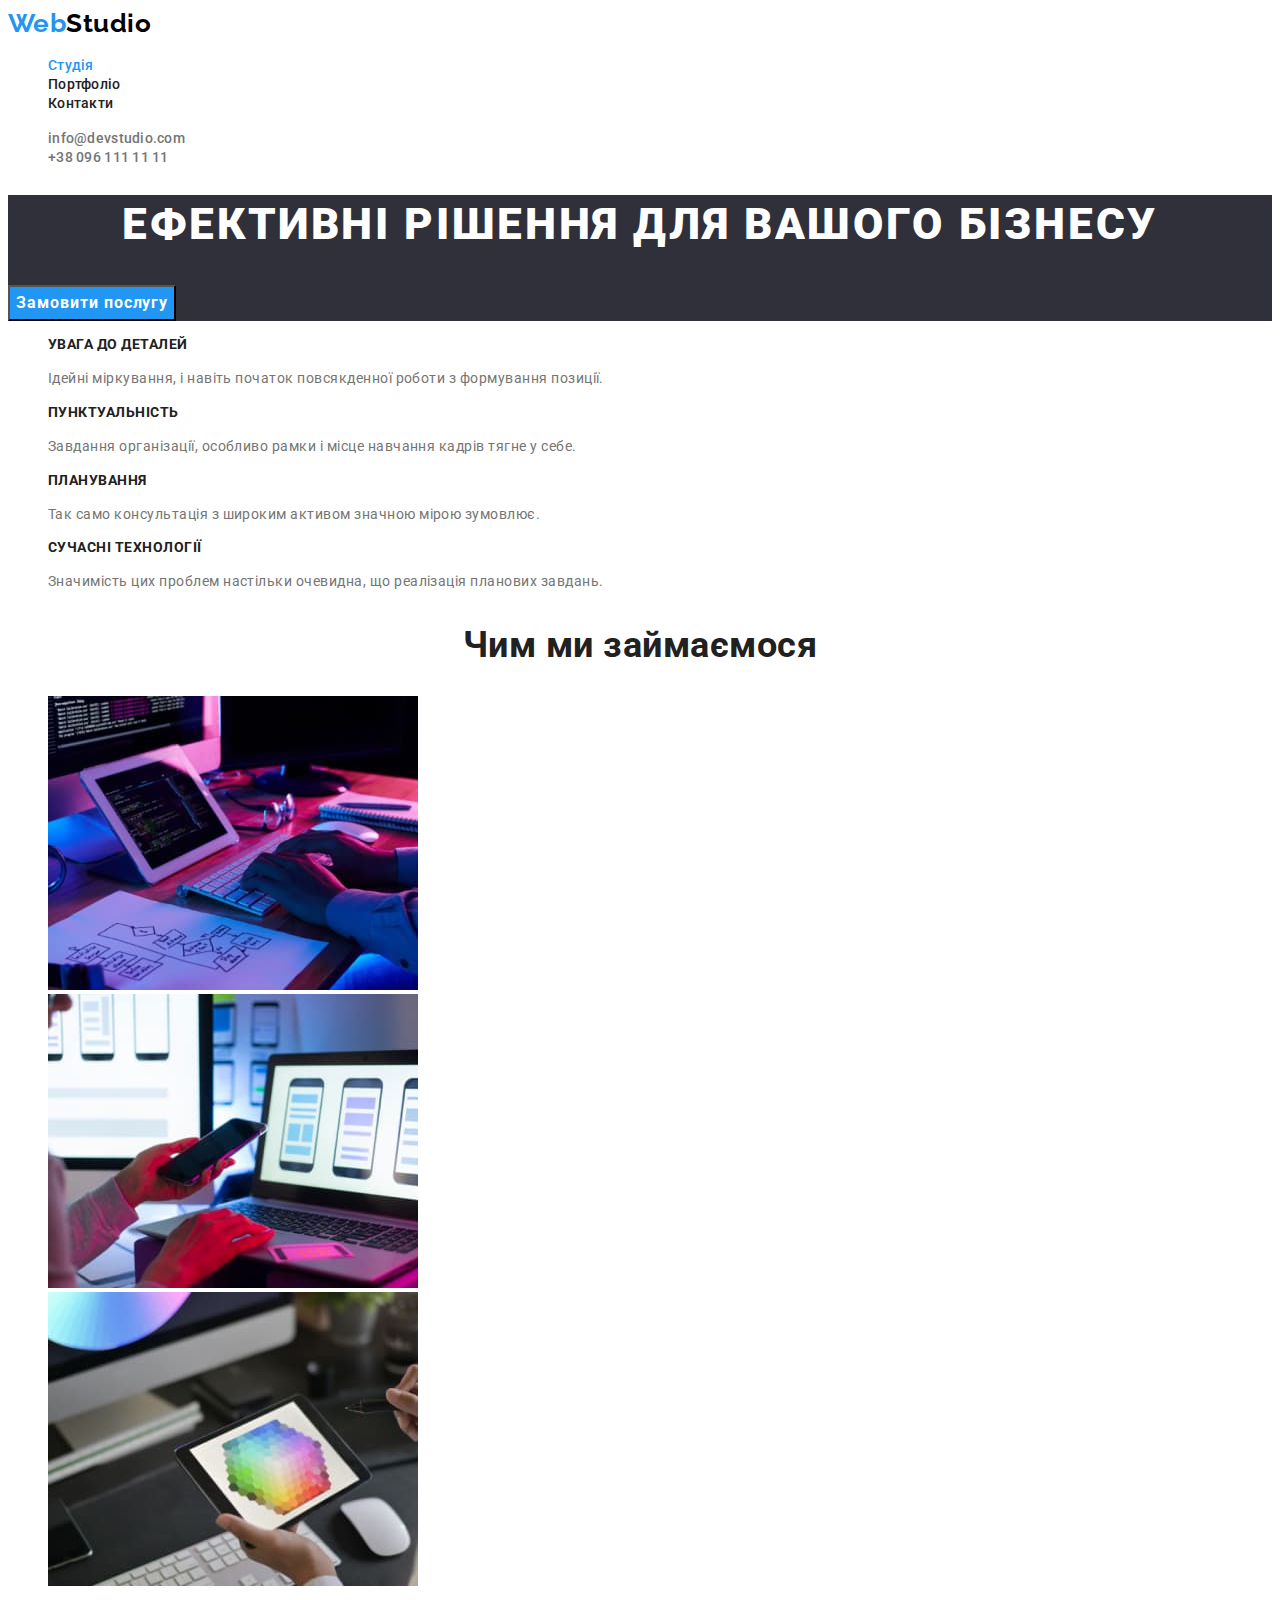
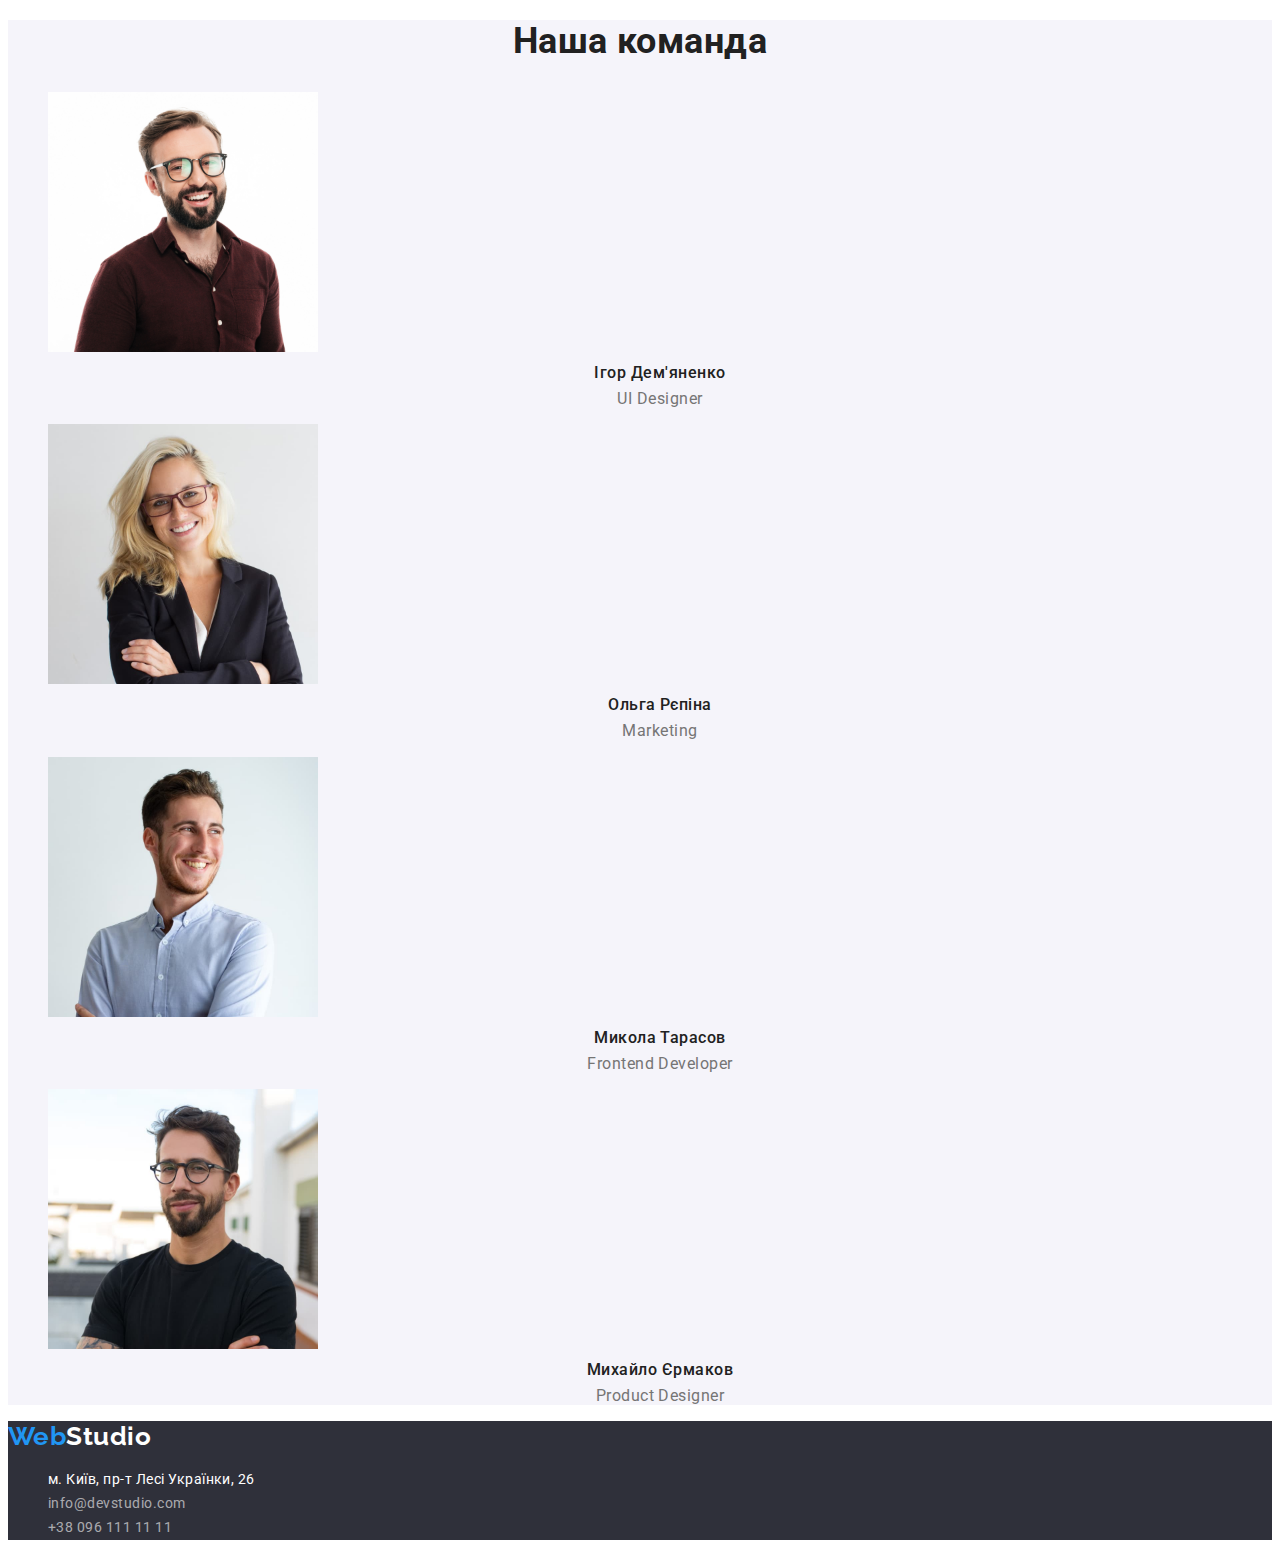
==== index.html @ 111f3c1a "Initial commit" ====
<!DOCTYPE html>
<html lang="uk">
  <head>
    <meta charset="UTF-8" />
    <meta http-equiv="X-UA-Compatible" content="IE=edge" />
    <meta name="viewport" content="width=device-width, initial-scale=1.0" />
    <title>Studio</title>
    <link rel="preconnect" href="https://fonts.googleapis.com" />
    <link rel="preconnect" href="https://fonts.gstatic.com" crossorigin />
    <link
      href="https://fonts.googleapis.com/css2?family=Raleway:wght@700&family=Roboto:wght@400;500;700;900&display=swap"
      rel="stylesheet"
    />
    <link rel="stylesheet" href="./css/styles.css" />
  </head>
  <body>
    <!-- шапка -->
    <header>
      <nav>
        <a class="logo link" href="./index.html"
          >Web<span class="logo-black">Studio</span></a
        >
        <ul class="list">
          <li>
            <a class="current link header-nav-link" href="./index.html"
              >Студія</a
            >
          </li>
          <li>
            <a class="link header-nav-link" href="./portfolio.html"
              >Портфоліо</a
            >
          </li>
          <li>
            <a class="link header-nav-link" href="#">Контакти</a>
          </li>
        </ul>
      </nav>
      <ul class="list">
        <li>
          <a class="link header-contact-link" href="mailto:info@devstudio.com"
            >info@devstudio.com</a
          >
        </li>
        <li>
          <a class="link header-contact-link" href="tel:+380961111111"
            >+38 096 111 11 11</a
          >
        </li>
      </ul>
    </header>
    <!-- основний текст -->
    <main>
      <!--1 блок герой-->
      <section class="hero">
        <h1 class="hero-title">Ефективні рішення для вашого бізнесу</h1>
        <button class="hero-button" type="button">Замовити послугу</button>
      </section>

      <!--2 блок Переваги -->
      <section>
        <h2 hidden>Переваги</h2>
        <ul class="list">
          <li>
            <h3 class="features-title">УВАГА ДО ДЕТАЛЕЙ</h3>
            <p class="features-text">
              Ідейні міркування, і навіть початок повсякденної роботи з
              формування позиції.
            </p>
          </li>
          <li>
            <h3 class="features-title">ПУНКТУАЛЬНІСТЬ</h3>
            <p class="features-text">
              Завдання організації, особливо рамки і місце навчання кадрів тягне
              у себе.
            </p>
          </li>
          <li>
            <h3 class="features-title">ПЛАНУВАННЯ</h3>
            <p class="features-text">
              Так само консультація з широким активом значною мірою зумовлює.
            </p>
          </li>
          <li>
            <h3 class="features-title">СУЧАСНІ ТЕХНОЛОГІЇ</h3>
            <p class="features-text">
              Значимість цих проблем настільки очевидна, що реалізація планових
              завдань.
            </p>
          </li>
        </ul>
      </section>

      <!-- блок чим ми займаємося-->
      <section>
        <h2 class="section-title">Чим ми займаємося</h2>
        <ul class="list">
          <li>
            <img
              src="./images/work1.jpg"
              alt="розробник працює над програмою"
              width="370"
              height="294"
              li
            />
          </li>
          <li>
            <img
              src="./images/work2.jpg"
              alt="розробник створює мобільний додаток"
              width="370"
              height="294"
            />
          </li>
          <li>
            <img
              src="./images/work3.jpg"
              alt="дизайнер обирає кольори"
              width="370"
              height="294"
            />
          </li>
        </ul>
      </section>

      <!--4 блок Команда-->
      <section class="team-section">
        <h2 class="section-title">Наша команда</h2>
        <ul class="list">
          <li>
            <img
              src="./images/photo1.jpg"
              width="270"
              height="260"
              alt="Ігор Дем'яненко"
            />
            <h3 class="name">Ігор Дем'яненко</h3>
            <p class="job-title" lang="en">UI Designer</p>
          </li>
          <li>
            <img
              src="./images/photo2.jpg"
              width="270"
              height="260"
              alt="Ольга Рєпіна"
            />
            <h3 class="name">Ольга Рєпіна</h3>
            <p class="job-title" lang="en">Marketing</p>
          </li>
          <li>
            <img
              src="./images/photo3.jpg"
              width="270"
              height="260"
              alt="Микола Тарасов"
            />
            <h3 class="name">Микола Тарасов</h3>
            <p class="job-title" lang="en">Frontend Developer</p>
          </li>
          <li>
            <img
              src="./images/photo4.jpg"
              width="270"
              height="260"
              alt="Михайло Єрмаков"
            />
            <h3 class="name">Михайло Єрмаков</h3>
            <p class="job-title" lang="en">Product Designer</p>
          </li>
        </ul>
      </section>
    </main>

    <!--5 блок Підвал-->
    <footer class="footer">
      <a class="logo link" href="./index.html"
        >Web<span class="logo-white">Studio</span></a
      >
      <!-- список контактів -->
      <address>
        <ul class="list footer-contact-list">
          <li>
            <a
              class="footer-contact-link address link"
              target="_blank"
              rel="noopener noreferrer nofollow"
              href="https://goo.gl/maps/Gvm3JpzEVhX5uXV29"
              >м. Київ, пр-т Лесі Українки, 26</a
            >
          </li>
          <li>
            <a class="footer-contact-link link" href="mailto:info@devstudio.com"
              >info@devstudio.com</a
            >
          </li>
          <li>
            <a class="footer-contact-link link" href="tel:+380961111111"
              >+38 096 111 11 11</a
            >
          </li>
        </ul>
      </address>
    </footer>
  </body>
</html>
---- css/styles.css ----
:root {
  --primary-text-color: #212121;
  --secondary-text-color: #757575;
  --white-text-color: #ffffff;
  --accent-color: #2196f3;
  --black-logo-color: #000000;
  --footer-text-color: rgba(255, 255, 255, 0.6);
  --white-background-color: #ffffff;
  --hero-background-color: #2f303a;
  --team-background-color: #f5f4fa;
}

body {
  font-family: "Roboto", sans-serif;
  letter-spacing: 0.03em;
  background-color: var(--white-background-color);
  color: var(--primary-text-color);
}

/* прибираємо крапки списків */
.list {
  list-style: none;
}

/* прибираємо підпреслення посилань */
.link {
  text-decoration: none;
}

.logo {
  font-family: "Raleway", sans-serif;
  font-weight: 700;
  font-size: 26px;
  line-height: 1.19;
  color: var(--accent-color);
}

.section-title {
  font-weight: 700;
  font-size: 36px;
  line-height: 1.17;
  text-align: center;
  color: var(--primary-text-color);
}

.footer-contact-link {
  font-style: normal;
  font-size: 14px;
  line-height: 1.71;
  color: var(--footer-text-color);
}

.footer-contact-link:hover,
.footer-contact-link:focus {
  color: var(--accent-color);
}

/* шапка */

.logo-black {
  color: var(--black-logo-color);
}

.header-nav-link {
  font-weight: 500;
  font-size: 14px;
  line-height: 1.14;
  letter-spacing: 0.02em;
  color: var(--primary-text-color);
}

.header-contact-link {
  font-weight: 500;
  font-size: 14px;
  line-height: 16px;
  letter-spacing: 0.02em;
  color: var(--secondary-text-color);
}

.header-nav-link:hover,
.header-nav-link:focus,
.header-contact-link:hover,
.header-contact-link:focus {
  color: var(--accent-color);
}

.header-nav-link.current {
  color: var(--accent-color);
}

/* ------------hero-------------- */

.hero {
  background-color: var(--hero-background-color);
}

.hero-title {
  font-weight: 900;
  font-size: 44px;
  line-height: 1.36;
  text-align: center;
  letter-spacing: 0.06em;
  text-transform: uppercase;
  color: var(--white-text-color);
}

.hero-button {
  font-family: "Roboto", sans-serif;
  font-weight: 700;
  font-size: 16px;
  line-height: 1.88;
  align-items: center;
  text-align: center;
  letter-spacing: 0.06em;
  background-color: var(--accent-color);
  color: var(--white-text-color);
  cursor: pointer;
}

.hero-button:hover,
.hero-button:focus {
  background-color: var(--white-text-color);
  color: var(--accent-color);
}

/* блок Переваги */
.features-title {
  font-weight: 700;
  font-size: 14px;
  line-height: 1.14;
  text-transform: uppercase;
}

.features-text {
  font-size: 14px;
  line-height: 1.71;
  color: var(--secondary-text-color);
}

/* команда */

.team-section {
  background-color: var(--team-background-color);
}

.name {
  font-weight: 500;
  font-size: 16px;
  line-height: 1.19px;
  text-align: center;
}

.job-title {
  font-size: 16px;
  line-height: 1.19;
  text-align: center;
  color: var(--secondary-text-color);
}

/* ----------------ПОДВАЛ----------------- */
.footer {
  background-color: var(--hero-background-color);
}

.logo-white {
  color: var(--white-text-color);
}

.footer-contact-link.address {
  color: var(--white-text-color);
}

/* ---------------------------------------------- */
/* --------------------ПОРТФОЛИО----------------- */
/* ---------------------------------------------- */
.portfolio-button {
  font-family: "Roboto", sans-serif;
  font-weight: 500;
  font-size: 16px;
  line-height: 1.63;
  letter-spacing: 0.03em;
  background-color: var(--team-background-color);
  color: var(--primary-text-color);
  cursor: pointer;
}

.portfolio-button:hover,
.portfolio-button:focus {
  background-color: var(--accent-color);
  color: var(--white-text-color);
}

.portfolio-list-title {
  font-weight: 700;
  font-size: 18px;
  line-height: 2;
  letter-spacing: 0.06em;
}

.portfolio-list-text {
  font-size: 16px;
  line-height: 1.87;
  color: var(--secondary-text-color);
}
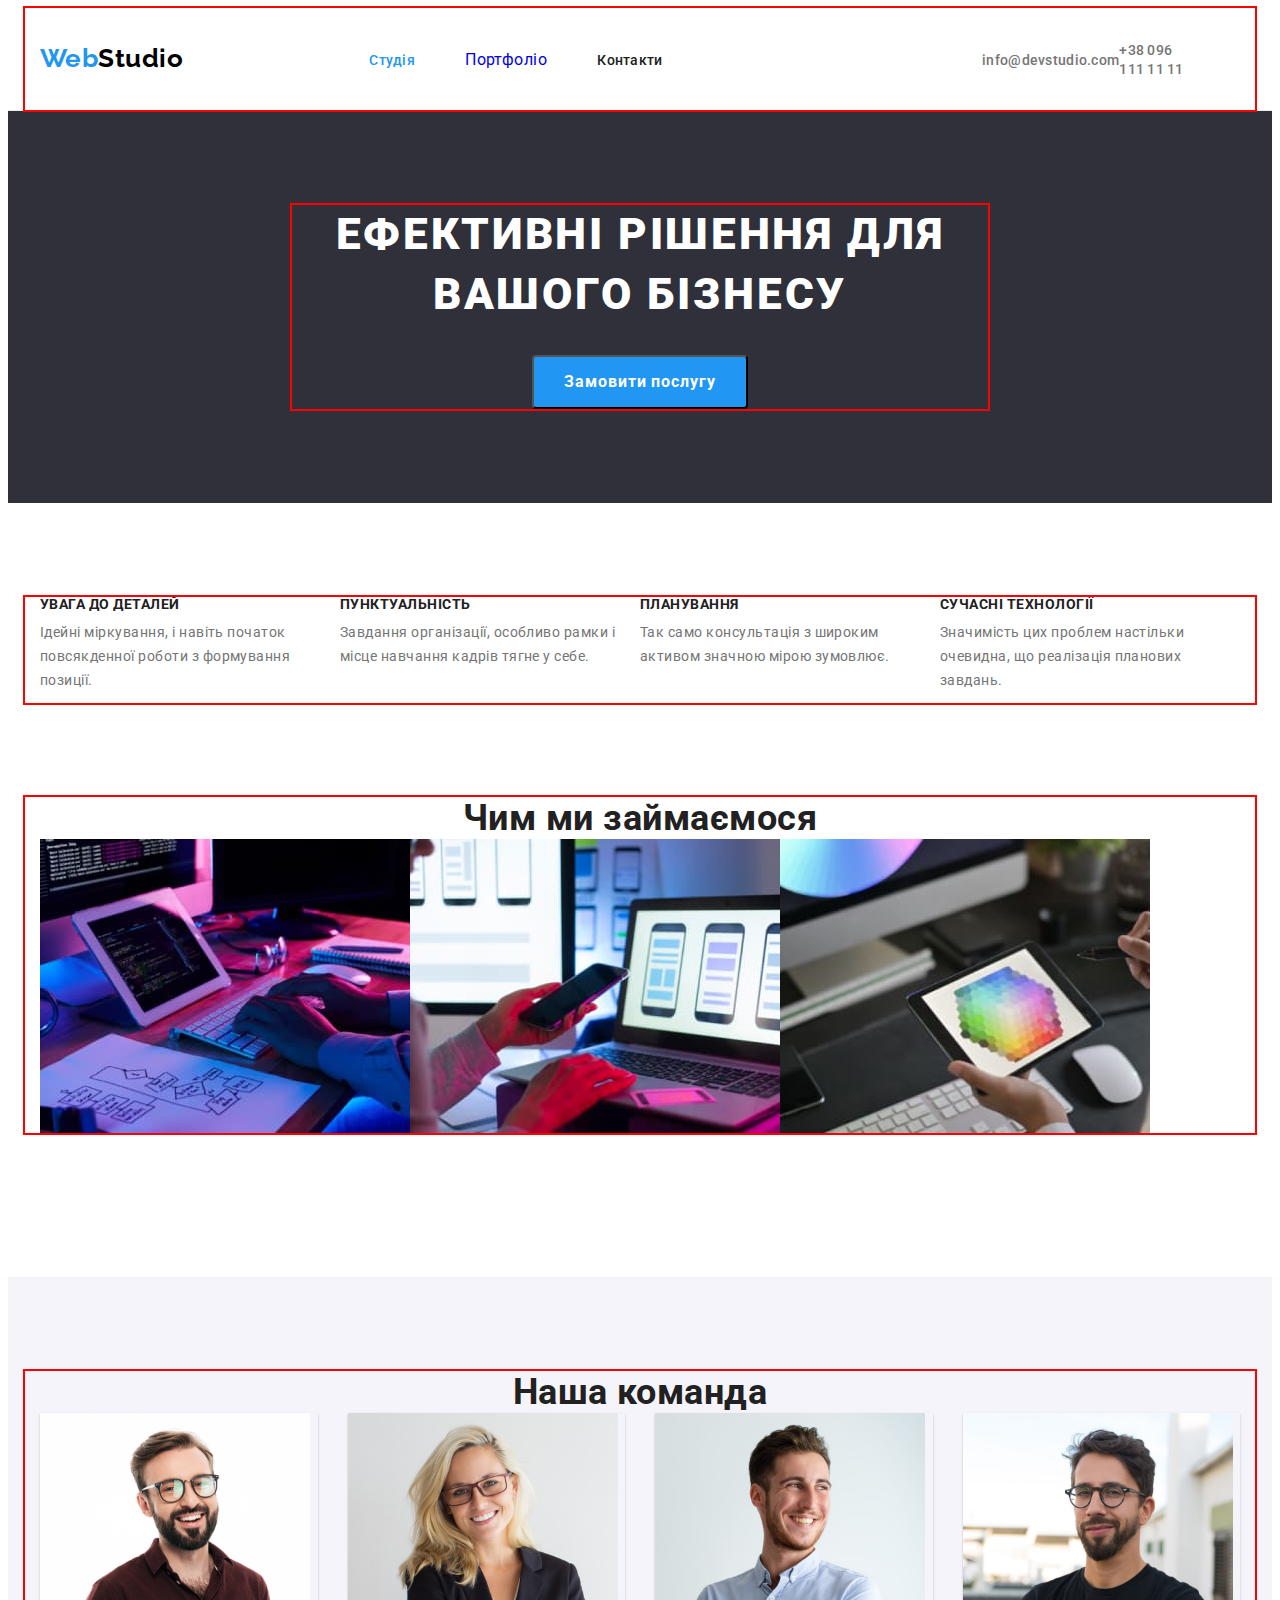
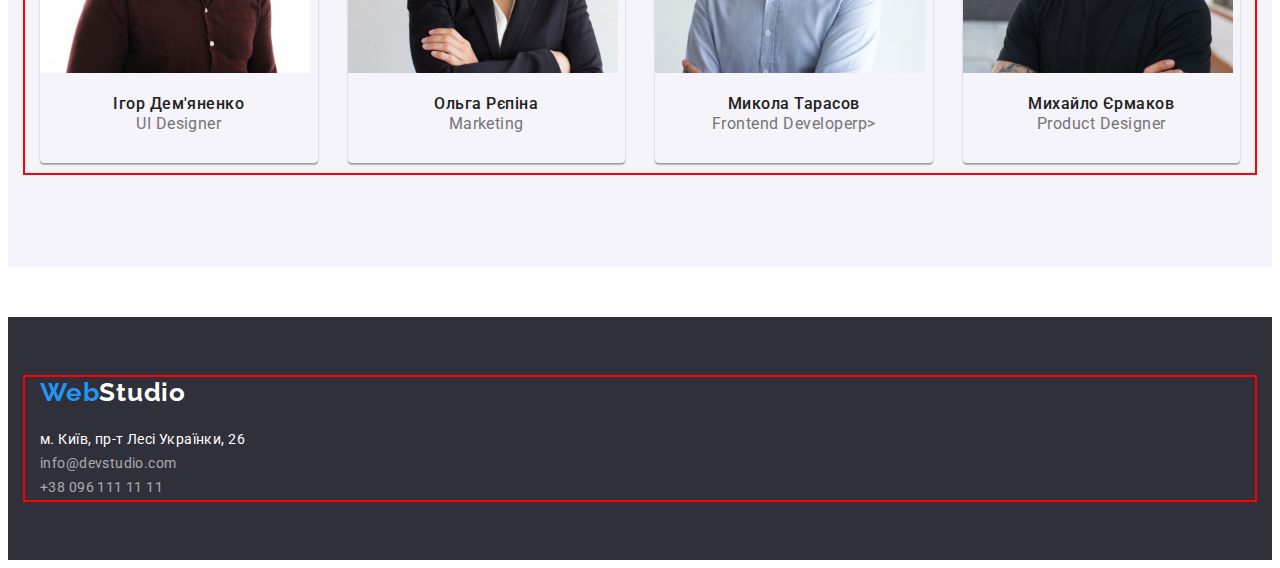
==== commit 8f4dbd05: "Не встиг доробити хедер" ====
--- a/index.html
+++ b/index.html
@@ -12,194 +12,228 @@
       rel="stylesheet"
     />
     <link rel="stylesheet" href="./css/styles.css" />
+    <link
+      rel="stylesheet"
+      href="https://cdnjs.cloudflare.com/ajax/libs/modern-normalize/1.1.0/modern-normalize.min.css"
+      integrity="sha512-wpPYUAdjBVSE4KJnH1VR1HeZfpl1ub8YT/NKx4PuQ5NmX2tKuGu6U/JRp5y+Y8XG2tV+wKQpNHVUX03MfMFn9Q=="
+      crossorigin="anonymous"
+      referrerpolicy="no-referrer"
+    />
   </head>
   <body>
     <!-- шапка -->
-    <header>
-      <nav>
-        <a class="logo link" href="./index.html"
-          >Web<span class="logo-black">Studio</span></a
-        >
-        <ul class="list">
-          <li>
-            <a class="current link header-nav-link" href="./index.html"
-              >Студія</a
+    <header class="header">
+      <div class="container header-container">
+        <nav class="header-nav">
+          <a class="logo-header link" href="./index.html"
+            >Web<span class="logo-black">Studio</span></a
+          >
+          <ul class="list header-list">
+            <li class="item">
+              <a class="link header-nav-link current" href="./index.html">Студія</a>
+            </li>
+            <li class="item">
+              <a class= link header-nav-link" href="./portfolio.html"
+                >Портфоліо</a
+              >
+            </li>
+            <li class="item">
+              <a class="link header-nav-link" href="#">Контакти</a>
+            </li>
+          </ul>
+        </nav>
+        <ul class="list header-contact">
+          <li class="item">
+            <a class="link header-contact-link" href="mailto:info@devstudio.com"
+              >info@devstudio.com</a
             >
           </li>
-          <li>
-            <a class="link header-nav-link" href="./portfolio.html"
-              >Портфоліо</a
+          <li class="item">
+            <a class="link header-contact-link" href="tel:+380961111111"
+              >+38 096 111 11 11</a
             >
           </li>
-          <li>
-            <a class="link header-nav-link" href="#">Контакти</a>
-          </li>
         </ul>
-      </nav>
-      <ul class="list">
-        <li>
-          <a class="link header-contact-link" href="mailto:info@devstudio.com"
-            >info@devstudio.com</a
-          >
-        </li>
-        <li>
-          <a class="link header-contact-link" href="tel:+380961111111"
-            >+38 096 111 11 11</a
-          >
-        </li>
-      </ul>
+      </div>
     </header>
     <!-- основний текст -->
     <main>
       <!--1 блок герой-->
-      <section class="hero">
-        <h1 class="hero-title">Ефективні рішення для вашого бізнесу</h1>
-        <button class="hero-button" type="button">Замовити послугу</button>
+      <section class="section hero">
+        <div class="container hero-container">
+          <h1 class="hero-title">Ефективні рішення для вашого бізнесу</h1>
+          <button class="hero-button" type="button">Замовити послугу</button>
+        </div>
       </section>
 
       <!--2 блок Переваги -->
-      <section>
-        <h2 hidden>Переваги</h2>
-        <ul class="list">
-          <li>
-            <h3 class="features-title">УВАГА ДО ДЕТАЛЕЙ</h3>
-            <p class="features-text">
-              Ідейні міркування, і навіть початок повсякденної роботи з
-              формування позиції.
-            </p>
-          </li>
-          <li>
-            <h3 class="features-title">ПУНКТУАЛЬНІСТЬ</h3>
-            <p class="features-text">
-              Завдання організації, особливо рамки і місце навчання кадрів тягне
-              у себе.
-            </p>
-          </li>
-          <li>
-            <h3 class="features-title">ПЛАНУВАННЯ</h3>
-            <p class="features-text">
-              Так само консультація з широким активом значною мірою зумовлює.
-            </p>
-          </li>
-          <li>
-            <h3 class="features-title">СУЧАСНІ ТЕХНОЛОГІЇ</h3>
-            <p class="features-text">
-              Значимість цих проблем настільки очевидна, що реалізація планових
-              завдань.
-            </p>
-          </li>
-        </ul>
+      <section class="section">
+        <div class="container features-container">
+          <h2 hidden>Переваги</h2>
+          <ul class="list features-list">
+            <li class="card-features item">
+              <h3 class="features-title">УВАГА ДО ДЕТАЛЕЙ</h3>
+              <p class="features-text">
+                Ідейні міркування, і навіть початок повсякденної роботи з
+                формування позиції.
+              </p>
+            </li>
+            <li class="card-features item">
+              <h3 class="features-title">ПУНКТУАЛЬНІСТЬ</h3>
+              <p class="features-text">
+                Завдання організації, особливо рамки і місце навчання кадрів
+                тягне у себе.
+              </p>
+            </li>
+            <li class="card-features item">
+              <h3 class="features-title">ПЛАНУВАННЯ</h3>
+              <p class="features-text">
+                Так само консультація з широким активом значною мірою зумовлює.
+              </p>
+            </li>
+            <li class="card-features item">
+              <h3 class="features-title">СУЧАСНІ ТЕХНОЛОГІЇ</h3>
+              <p class="features-text">
+                Значимість цих проблем настільки очевидна, що реалізація
+                планових завдань.
+              </p>
+            </li>
+          </ul>
+        </div>
       </section>
 
       <!-- блок чим ми займаємося-->
-      <section>
-        <h2 class="section-title">Чим ми займаємося</h2>
-        <ul class="list">
-          <li>
-            <img
-              src="./images/work1.jpg"
-              alt="розробник працює над програмою"
-              width="370"
-              height="294"
-              li
-            />
-          </li>
-          <li>
-            <img
-              src="./images/work2.jpg"
-              alt="розробник створює мобільний додаток"
-              width="370"
-              height="294"
-            />
-          </li>
-          <li>
-            <img
-              src="./images/work3.jpg"
-              alt="дизайнер обирає кольори"
-              width="370"
-              height="294"
-            />
-          </li>
-        </ul>
+      <section class="section section-work">
+        <div class="container">
+          <h2 class="section-title">Чим ми займаємося</h2>
+          <ul class="list work-list">
+            <li item>
+              <img
+                class="work-card"
+                src="./images/work1.jpg"
+                alt="розробник працює над програмою"
+                width="370"
+                height="294"
+                li
+              />
+            </li>
+            <li item>
+              <img
+                class="work-card"
+                src="./images/work2.jpg"
+                alt="розробник створює мобільний додаток"
+                width="370"
+                height="294"
+              />
+            </li>
+            <li item>
+              <img
+                class="work-card"
+                src="./images/work3.jpg"
+                alt="дизайнер обирає кольори"
+                width="370"
+                height="294"
+              />
+            </li>
+          </ul>
+        </div>
       </section>
 
       <!--4 блок Команда-->
-      <section class="team-section">
-        <h2 class="section-title">Наша команда</h2>
-        <ul class="list">
-          <li>
-            <img
-              src="./images/photo1.jpg"
-              width="270"
-              height="260"
-              alt="Ігор Дем'яненко"
-            />
-            <h3 class="name">Ігор Дем'яненко</h3>
-            <p class="job-title" lang="en">UI Designer</p>
-          </li>
-          <li>
-            <img
-              src="./images/photo2.jpg"
-              width="270"
-              height="260"
-              alt="Ольга Рєпіна"
-            />
-            <h3 class="name">Ольга Рєпіна</h3>
-            <p class="job-title" lang="en">Marketing</p>
-          </li>
-          <li>
-            <img
-              src="./images/photo3.jpg"
-              width="270"
-              height="260"
-              alt="Микола Тарасов"
-            />
-            <h3 class="name">Микола Тарасов</h3>
-            <p class="job-title" lang="en">Frontend Developer</p>
-          </li>
-          <li>
-            <img
-              src="./images/photo4.jpg"
-              width="270"
-              height="260"
-              alt="Михайло Єрмаков"
-            />
-            <h3 class="name">Михайло Єрмаков</h3>
-            <p class="job-title" lang="en">Product Designer</p>
-          </li>
-        </ul>
+      <section class="section team-section">
+        <div class="container team-container">
+          <h2 class="section-title">Наша команда</h2>
+          <ul class="list team-list">
+            <li class="team-card item">
+              <img
+                class="work-card"
+                src="./images/photo1.jpg"
+                width="270"
+                height="260"
+                alt="Ігор Дем'яненко"
+              />
+              <div class="card-text">
+                <h3 class="name">Ігор Дем'яненко</h3>
+                <p class="job-title" lang="en">UI Designer</p>
+      
+              </div>        </li>
+            <li class="team-card item">
+              <img
+                class="work-card"
+                src="./images/photo2.jpg"
+                width="270"
+                height="260"
+                alt="Ольга Рєпіна"
+              />
+              <div class="card-text">
+                <h3 class="name">Ольга Рєпіна</h3>
+                <p class="job-title" lang="en">Marketing</p>
+        
+              </div>     
+             </li>
+            <li class="team-card item">
+              <img
+                class="work-card"
+                src="./images/photo3.jpg"
+                width="270"
+                height="260"
+                alt="Микола Тарасов"
+              />
+              <div class="card-text">
+                <h3 class="name">Микола Тарасов</h3>
+                <p class="job-title" lang="en">Frontend Developer</
+              </div>p>
+            </li>
+            <li class="team-card item">
+              <img
+                class="work-card"
+                src="./images/photo4.jpg"
+                width="270"
+                height="260"
+                alt="Михайло Єрмаков"
+              />
+              <div class="card-text">
+                <h3 class="name">Михайло Єрмаков</h3>
+                <p class="job-title" lang="en">Product Designer</p>
+              </div>
+            </li>
+          </ul>
+        </div>
       </section>
     </main>
 
     <!--5 блок Підвал-->
     <footer class="footer">
-      <a class="logo link" href="./index.html"
-        >Web<span class="logo-white">Studio</span></a
-      >
-      <!-- список контактів -->
-      <address>
-        <ul class="list footer-contact-list">
-          <li>
-            <a
-              class="footer-contact-link address link"
-              target="_blank"
-              rel="noopener noreferrer nofollow"
-              href="https://goo.gl/maps/Gvm3JpzEVhX5uXV29"
-              >м. Київ, пр-т Лесі Українки, 26</a
-            >
-          </li>
-          <li>
-            <a class="footer-contact-link link" href="mailto:info@devstudio.com"
-              >info@devstudio.com</a
-            >
-          </li>
-          <li>
-            <a class="footer-contact-link link" href="tel:+380961111111"
-              >+38 096 111 11 11</a
-            >
-          </li>
-        </ul>
-      </address>
+      <div class="container">
+        <a class="logo-footer link" href="./index.html"
+          ><span class="logo-color">Web</span>Studio</a
+        >
+        <br />
+        <!-- список контактів -->
+        <address class="adress-footer list">
+          <ul class="list footer-contact-list">
+            <li>
+              <a
+                class="footer-contact-link primary-footer"
+                target="_blank"
+                rel="noopener noreferrer nofollow"
+                href="https://goo.gl/maps/Gvm3JpzEVhX5uXV29"
+                >м. Київ, пр-т Лесі Українки, 26</a
+              >
+            </li>
+            <li>
+              <a class="footer-contact-link link" href="mailto:info@devstudio.com"
+                >info@devstudio.com</a
+              >
+            </li>
+            <li>
+              <a class="footer-contact-link link" href="tel:+380961111111"
+                >+38 096 111 11 11</a
+              >
+            </li>
+          </ul>
+        </address>
+      </div>
     </footer>
   </body>
 </html>
--- a/css/styles.css
+++ b/css/styles.css
@@ -3,11 +3,35 @@
   --secondary-text-color: #757575;
   --white-text-color: #ffffff;
   --accent-color: #2196f3;
-  --black-logo-color: #000000;
+  --black-logo: #000000;
+  --color-logo: #2196f3;
   --footer-text-color: rgba(255, 255, 255, 0.6);
   --white-background-color: #ffffff;
   --hero-background-color: #2f303a;
   --team-background-color: #f5f4fa;
+  --color-borders: #eeeeee;
+  --color-line: #ececec;
+}
+
+/*!Робимо reset за рекомендаціями   Андрія Данилко (не Сердючки!!!)*/
+h1,
+h2,
+h3,
+h4,
+h5,
+h6,
+p {
+  margin: 0;
+}
+
+ul {
+  list-style: none;
+  margin: 0;
+  padding: 0;
+}
+
+button {
+  cursor: pointer;
 }
 
 body {
@@ -17,9 +41,20 @@
   color: var(--primary-text-color);
 }
 
+.container {
+  width: 1200px;
+  margin-left: auto;
+  margin-right: auto;
+  margin-bottom: 0;
+  padding: 0px 15px;
+  outline: 2px solid red;
+}
+
 /* прибираємо крапки списків */
 .list {
   list-style: none;
+  margin: 0;
+  padding: 0;
 }
 
 /* прибираємо підпреслення посилань */
@@ -27,12 +62,20 @@
   text-decoration: none;
 }
 
-.logo {
+.header {
+  margin: 0;
+  border-bottom: 1px solid var(--color-line);
+}
+.logo-header {
+  display: inline-block;
   font-family: "Raleway", sans-serif;
   font-weight: 700;
   font-size: 26px;
   line-height: 1.19;
   color: var(--accent-color);
+  margin-right: 93px;
+  padding-top: 24px;
+  padding-bottom: 25px;
 }
 
 .section-title {
@@ -43,22 +86,42 @@
   color: var(--primary-text-color);
 }
 
-.footer-contact-link {
-  font-style: normal;
-  font-size: 14px;
-  line-height: 1.71;
-  color: var(--footer-text-color);
-}
-
-.footer-contact-link:hover,
-.footer-contact-link:focus {
-  color: var(--accent-color);
+img {
+  display: block;
+  max-width: 100%;
+  height: auto;
 }
 
 /* шапка */
 
+.header-container {
+  display: flex;
+  align-items: center;
+}
+
+.header-nav {
+  display: flex;
+  align-items: center;
+  gap: 93px;
+  
+}
+
+.item {
+  flex-basis: calc((100% - 60px) / 3);
+}
+
 .logo-black {
-  color: var(--black-logo-color);
+  color: var(--black-logo);
+}
+.logo-color {
+  color: var(--color-logo)
+} 
+.header-list {
+  display: flex;
+  gap: 50px;
+  padding-top: 32px;
+  padding-bottom: 32px;
+  align-items: center;
 }
 
 .header-nav-link {
@@ -67,6 +130,17 @@
   line-height: 1.14;
   letter-spacing: 0.02em;
   color: var(--primary-text-color);
+}
+
+.header-contact {
+  display: flex;
+  align-items: center;
+  margin-left: auto;
+  padding-top: 32px;
+  padding-bottom: 32px;
+}
+.header-contact:not(:last-child) {
+  margin-right: 50px;
 }
 
 .header-contact-link {
@@ -91,7 +165,23 @@
 /* ------------hero-------------- */
 
 .hero {
+  color: var(--white-text-color);
+  font-weight: 900;
+  font-size: 44px;
+  line-height: 1.36;
+  letter-spacing: 0.06em;
+  text-align: center;
+  text-transform: uppercase;
+  margin-bottom: 30px;
+  margin: 0;
+  padding-top: 200px;
+  padding-bottom: 200px;
+  text-align: center;
   background-color: var(--hero-background-color);
+}
+.hero-container {
+  width: 696px;
+  padding: 0;
 }
 
 .hero-title {
@@ -102,9 +192,20 @@
   letter-spacing: 0.06em;
   text-transform: uppercase;
   color: var(--white-text-color);
+  padding-bottom: 30px;
+  margin: 0 auto;
 }
 
 .hero-button {
+  display: inline-block;
+  border-radius: 4px;
+  font-size: 16px;
+  width: 216px;
+  padding: 10px;
+  font-weight: 700;
+  line-height: 1.88;
+  letter-spacing: 0.06em;
+
   font-family: "Roboto", sans-serif;
   font-weight: 700;
   font-size: 16px;
@@ -114,7 +215,8 @@
   letter-spacing: 0.06em;
   background-color: var(--accent-color);
   color: var(--white-text-color);
-  cursor: pointer;
+  display: block;
+  margin: 0 auto;
 }
 
 .hero-button:hover,
@@ -124,11 +226,36 @@
 }
 
 /* блок Переваги */
+
+.section {
+  padding: 94px 0px;
+}
+
+.features-list {
+  display: flex;
+  align-items: flex-start;
+  justify-content: center;
+}
+
+.select-features:not(:last-child) {
+  margin-right: 30px;
+}
+
+.card-features {
+  display: block;
+  width: 270px;
+  font-size: 14px;
+  line-height: 1.14;
+  margin-bottom: 10px;
+}
+
 .features-title {
   font-weight: 700;
   font-size: 14px;
   line-height: 1.14;
   text-transform: uppercase;
+  margin: 0;
+  padding-bottom: 8px;
 }
 
 .features-text {
@@ -137,11 +264,63 @@
   color: var(--secondary-text-color);
 }
 
+/* Чим займаємось */
+.section-work {
+  text-align: center;
+  margin-bottom: 50px;
+  padding-top: 0;
+}
+.work-list {
+  display: flex;
+}
+.work-list .item:not(:last-child) {
+  margin-right: 30px;
+}
+
+.work-card {
+  max-width: 100%;
+  height: auto;
+  display: block;
+}
+
 /* команда */
 
 .team-section {
   background-color: var(--team-background-color);
-}
+  text-align: center;
+  margin-bottom: 50px;
+}
+.team-list {
+  display: flex;
+  align-items: center;
+}
+.team-list .item:not(:last-child) {
+  margin-right: 30px;
+}
+.team-card {
+  display: block;
+  background-color: var(--color-white);
+  width: 270px;
+  font-size: 16px;
+  line-height: 1.19;
+  text-align: center;
+  box-shadow: 0px 1px 3px rgba(0, 0, 0, 0.12), 0px 1px 1px rgba(0, 0, 0, 0.14),
+  0px 2px 1px rgba(0, 0, 0, 0.2);
+  border-radius: 0px 0px 4px 4px;
+  margin-bottom: 10px;
+}
+.team-card .title {
+  font-weight: 500;
+  font-size: 16px;
+  line-height: 1.19;
+  text-align: center;
+}
+.card-text {
+  display: block;
+   margin: 0;
+   padding: 30px 0;
+  }
+
 
 .name {
   font-weight: 500;
@@ -155,24 +334,84 @@
   line-height: 1.19;
   text-align: center;
   color: var(--secondary-text-color);
+  padding-top: 10px;
 }
 
 /* ----------------ПОДВАЛ----------------- */
 .footer {
+  padding: 60px 0px;
+  font-weight: 400;
+    font-size: 14px;
+    line-height: 1.71;
+    letter-spacing: 0.03em;
+    font-style: normal;
   background-color: var(--hero-background-color);
+  color: var(--footer-text-color)
+}
+.logo-footer {
+  display: inline-block;
+    text-decoration: none;
+    color: var(--white-text-color);
+    font-family: 'Raleway', sans-serif;
+    font-weight: 700;
+    font-size: 26px;
+    line-height: 1.19;
+    letter-spacing: 0.03em;
+    margin-bottom: 20px;
 }
 
 .logo-white {
   color: var(--white-text-color);
 }
-
-.footer-contact-link.address {
+.adress-footer {
+color: var(--color-rgba);
+  font-style: normal;
+  display: inline-block;
+    margin: 0;
+    text-decoration: none;
+}
+.footer-contact-list {
+  display: block;
+}
+.footer-contact-list .item:not(:last-child) {
+  margin-bottom: 9px;
+}
+.footer-contact-link {
+  font-style: normal;
+  font-size: 14px;
+  line-height: 1.71;
+  display: inline-block;
+  margin: 0;
+  text-decoration: none;
+  color: var(--footer-text-color);
+}
+
+.footer-contact-link:hover,
+.footer-contact-link:focus {
+  color: var(--accent-color);
+  }
+
+.primary-footer {
   color: var(--white-text-color);
 }
 
 /* ---------------------------------------------- */
 /* --------------------ПОРТФОЛИО----------------- */
 /* ---------------------------------------------- */
+.portfolio-header {
+  margin-bottom: 94px;
+}
+.portfolio-button-container {
+  padding-bottom: 56px;
+}
+.portfolio-button-list {
+  display: flex;
+  justify-content: center;
+  align-items: center;
+  margin-bottom: 50px;
+  gap: 8px;
+}
+
 .portfolio-button {
   font-family: "Roboto", sans-serif;
   font-weight: 500;
@@ -190,11 +429,20 @@
   color: var(--white-text-color);
 }
 
+
+.portfolio-list {
+  display: flex;
+  gap: 30px;
+  flex-wrap: wrap;
+  width: calc ((100% - 240) /9);
+}
 .portfolio-list-title {
   font-weight: 700;
   font-size: 18px;
   line-height: 2;
   letter-spacing: 0.06em;
+  padding-top: 20px;
+  padding-bottom: 4px;
 }
 
 .portfolio-list-text {
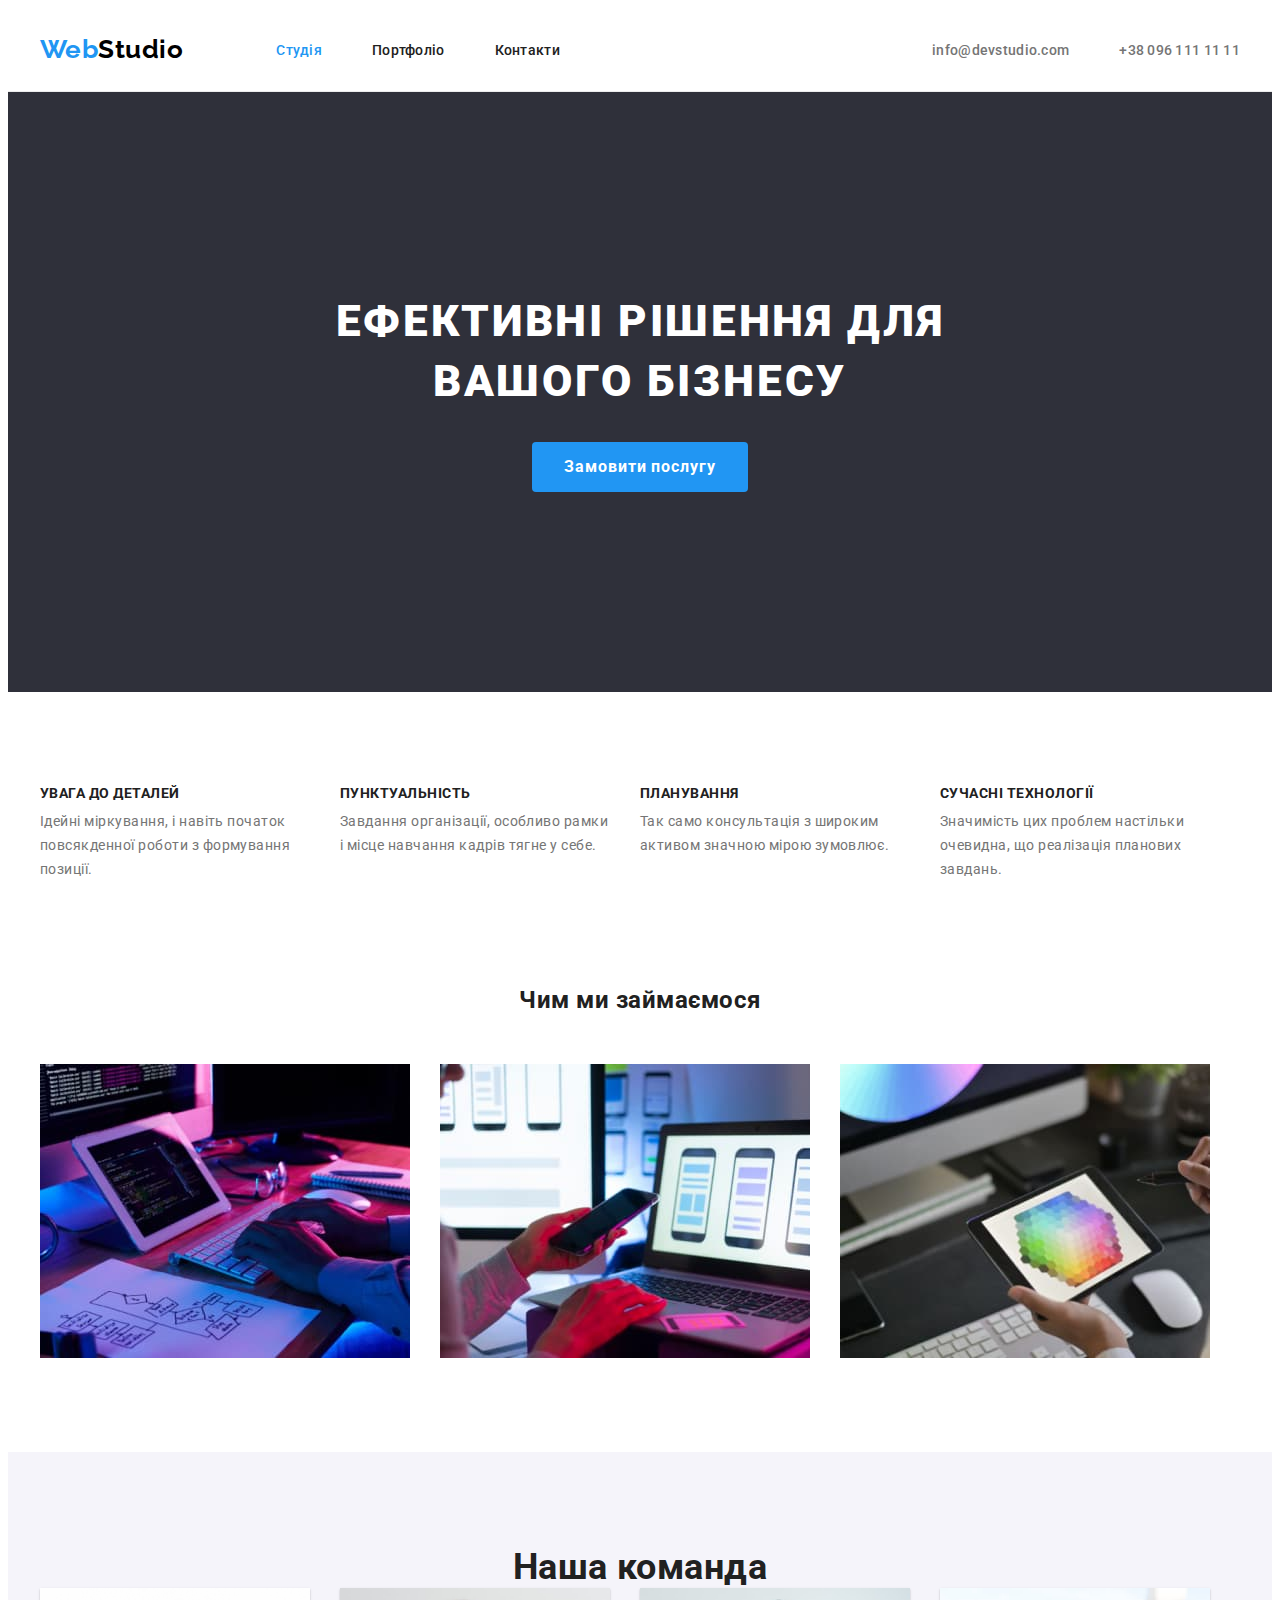
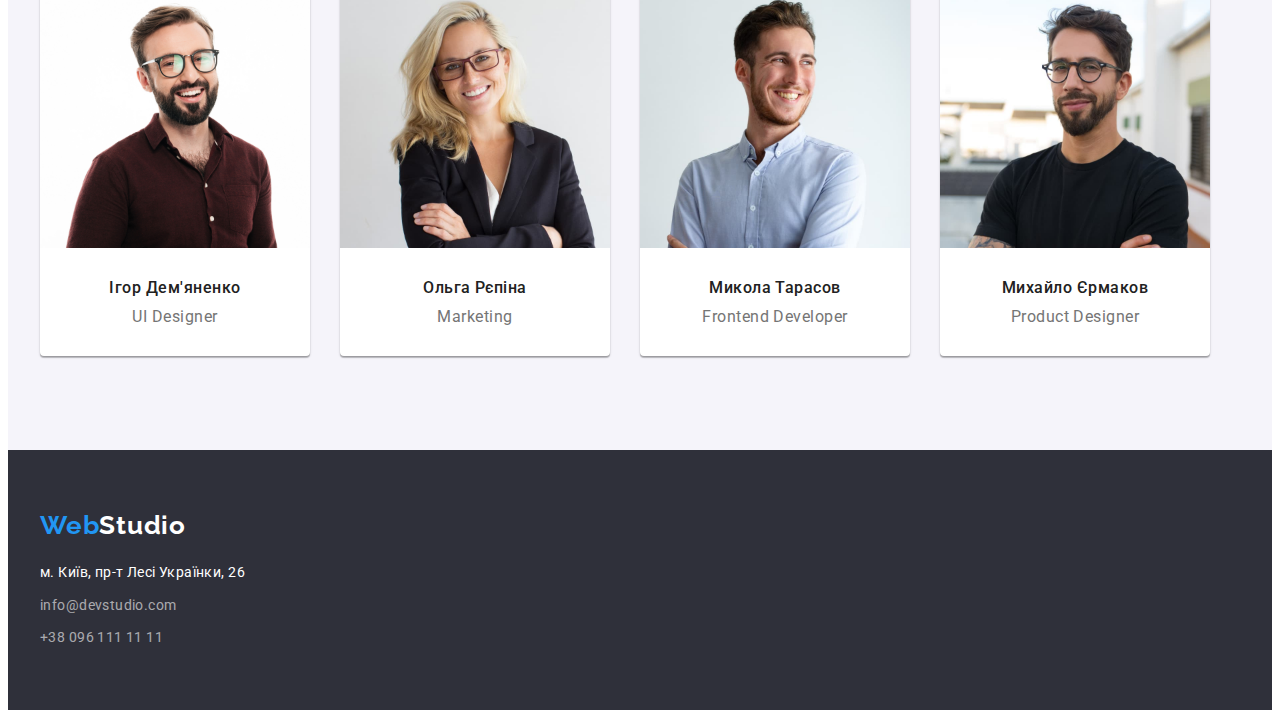
==== commit 2f10fa26: "виправив зауваження по домашці" ====
--- a/index.html
+++ b/index.html
@@ -11,7 +11,6 @@
       href="https://fonts.googleapis.com/css2?family=Raleway:wght@700&family=Roboto:wght@400;500;700;900&display=swap"
       rel="stylesheet"
     />
-    <link rel="stylesheet" href="./css/styles.css" />
     <link
       rel="stylesheet"
       href="https://cdnjs.cloudflare.com/ajax/libs/modern-normalize/1.1.0/modern-normalize.min.css"
@@ -19,6 +18,7 @@
       crossorigin="anonymous"
       referrerpolicy="no-referrer"
     />
+    <link rel="stylesheet" href="./css/styles.css" />
   </head>
   <body>
     <!-- шапка -->
@@ -30,10 +30,12 @@
           >
           <ul class="list header-list">
             <li class="item">
-              <a class="link header-nav-link current" href="./index.html">Студія</a>
-            </li>
-            <li class="item">
-              <a class= link header-nav-link" href="./portfolio.html"
+              <a class="link header-nav-link current" href="./index.html"
+                >Студія</a
+              >
+            </li>
+            <li class="item">
+              <a class="link header-nav-link" href="./portfolio.html"
                 >Портфоліо</a
               >
             </li>
@@ -59,7 +61,7 @@
     <!-- основний текст -->
     <main>
       <!--1 блок герой-->
-      <section class="section hero">
+      <section class="hero">
         <div class="container hero-container">
           <h1 class="hero-title">Ефективні рішення для вашого бізнесу</h1>
           <button class="hero-button" type="button">Замовити послугу</button>
@@ -105,19 +107,18 @@
       <!-- блок чим ми займаємося-->
       <section class="section section-work">
         <div class="container">
-          <h2 class="section-title">Чим ми займаємося</h2>
+          <h2 class="section-title-work">Чим ми займаємося</h2>
           <ul class="list work-list">
-            <li item>
+            <li>
               <img
                 class="work-card"
                 src="./images/work1.jpg"
                 alt="розробник працює над програмою"
                 width="370"
                 height="294"
-                li
-              />
-            </li>
-            <li item>
+              />
+            </li>
+            <li>
               <img
                 class="work-card"
                 src="./images/work2.jpg"
@@ -126,7 +127,7 @@
                 height="294"
               />
             </li>
-            <li item>
+            <li>
               <img
                 class="work-card"
                 src="./images/work3.jpg"
@@ -155,8 +156,8 @@
               <div class="card-text">
                 <h3 class="name">Ігор Дем'яненко</h3>
                 <p class="job-title" lang="en">UI Designer</p>
-      
-              </div>        </li>
+              </div>
+            </li>
             <li class="team-card item">
               <img
                 class="work-card"
@@ -168,9 +169,8 @@
               <div class="card-text">
                 <h3 class="name">Ольга Рєпіна</h3>
                 <p class="job-title" lang="en">Marketing</p>
-        
-              </div>     
-             </li>
+              </div>
+            </li>
             <li class="team-card item">
               <img
                 class="work-card"
@@ -181,8 +181,8 @@
               />
               <div class="card-text">
                 <h3 class="name">Микола Тарасов</h3>
-                <p class="job-title" lang="en">Frontend Developer</
-              </div>p>
+                <p class="job-title" lang="en">Frontend Developer</p>
+              </div>
             </li>
             <li class="team-card item">
               <img
@@ -212,7 +212,7 @@
         <!-- список контактів -->
         <address class="adress-footer list">
           <ul class="list footer-contact-list">
-            <li>
+            <li class="item">
               <a
                 class="footer-contact-link primary-footer"
                 target="_blank"
@@ -221,12 +221,14 @@
                 >м. Київ, пр-т Лесі Українки, 26</a
               >
             </li>
-            <li>
-              <a class="footer-contact-link link" href="mailto:info@devstudio.com"
+            <li class="item">
+              <a
+                class="footer-contact-link link"
+                href="mailto:info@devstudio.com"
                 >info@devstudio.com</a
               >
             </li>
-            <li>
+            <li class="item">
               <a class="footer-contact-link link" href="tel:+380961111111"
                 >+38 096 111 11 11</a
               >
--- a/css/styles.css
+++ b/css/styles.css
@@ -11,7 +11,7 @@
   --team-background-color: #f5f4fa;
   --color-borders: #eeeeee;
   --color-line: #ececec;
-}
+  }
 
 /*!Робимо reset за рекомендаціями   Андрія Данилко (не Сердючки!!!)*/
 h1,
@@ -47,7 +47,7 @@
   margin-right: auto;
   margin-bottom: 0;
   padding: 0px 15px;
-  outline: 2px solid red;
+  /* outline: 2px solid red; */
 }
 
 /* прибираємо крапки списків */
@@ -97,18 +97,18 @@
 .header-container {
   display: flex;
   align-items: center;
-}
+  }
 
 .header-nav {
   display: flex;
   align-items: center;
-  gap: 93px;
+  /*! gap: 93px; error*/
   
 }
 
-.item {
+/* .item {
   flex-basis: calc((100% - 60px) / 3);
-}
+} */
 
 .logo-black {
   color: var(--black-logo);
@@ -119,8 +119,8 @@
 .header-list {
   display: flex;
   gap: 50px;
-  padding-top: 32px;
-  padding-bottom: 32px;
+ padding-top: 32px;
+ padding-bottom: 32px;
   align-items: center;
 }
 
@@ -129,15 +129,18 @@
   font-size: 14px;
   line-height: 1.14;
   letter-spacing: 0.02em;
-  color: var(--primary-text-color);
-}
-
-.header-contact {
-  display: flex;
-  align-items: center;
-  margin-left: auto;
   padding-top: 32px;
   padding-bottom: 32px;
+  color: var(--primary-text-color);
+}
+
+.header-contact {
+  display: flex;
+  align-items: center;
+  margin-left: auto;
+  /* !padding-top: 32px;
+  !padding-bottom: 32px; */
+  gap: 50px;
 }
 .header-contact:not(:last-child) {
   margin-right: 50px;
@@ -165,14 +168,6 @@
 /* ------------hero-------------- */
 
 .hero {
-  color: var(--white-text-color);
-  font-weight: 900;
-  font-size: 44px;
-  line-height: 1.36;
-  letter-spacing: 0.06em;
-  text-align: center;
-  text-transform: uppercase;
-  margin-bottom: 30px;
   margin: 0;
   padding-top: 200px;
   padding-bottom: 200px;
@@ -192,20 +187,15 @@
   letter-spacing: 0.06em;
   text-transform: uppercase;
   color: var(--white-text-color);
-  padding-bottom: 30px;
-  margin: 0 auto;
+  margin-bottom: 30px;
+  
 }
 
 .hero-button {
-  display: inline-block;
-  border-radius: 4px;
-  font-size: 16px;
-  width: 216px;
+    border-radius: 4px;
+    width: 216px;
   padding: 10px;
-  font-weight: 700;
-  line-height: 1.88;
-  letter-spacing: 0.06em;
-
+  border:none;
   font-family: "Roboto", sans-serif;
   font-weight: 700;
   font-size: 16px;
@@ -233,8 +223,7 @@
 
 .features-list {
   display: flex;
-  align-items: flex-start;
-  justify-content: center;
+  gap: 30px;
 }
 
 .select-features:not(:last-child) {
@@ -244,9 +233,7 @@
 .card-features {
   display: block;
   width: 270px;
-  font-size: 14px;
-  line-height: 1.14;
-  margin-bottom: 10px;
+    margin-bottom: 10px;
 }
 
 .features-title {
@@ -267,11 +254,14 @@
 /* Чим займаємось */
 .section-work {
   text-align: center;
+    padding-top: 0;
+}
+.section-title-work {
   margin-bottom: 50px;
-  padding-top: 0;
 }
 .work-list {
   display: flex;
+  gap: 30px;
 }
 .work-list .item:not(:last-child) {
   margin-right: 30px;
@@ -288,7 +278,7 @@
 .team-section {
   background-color: var(--team-background-color);
   text-align: center;
-  margin-bottom: 50px;
+ 
 }
 .team-list {
   display: flex;
@@ -299,7 +289,7 @@
 }
 .team-card {
   display: block;
-  background-color: var(--color-white);
+  background-color: var(--white-background-color);
   width: 270px;
   font-size: 16px;
   line-height: 1.19;
@@ -307,8 +297,7 @@
   box-shadow: 0px 1px 3px rgba(0, 0, 0, 0.12), 0px 1px 1px rgba(0, 0, 0, 0.14),
   0px 2px 1px rgba(0, 0, 0, 0.2);
   border-radius: 0px 0px 4px 4px;
-  margin-bottom: 10px;
-}
+  }
 .team-card .title {
   font-weight: 500;
   font-size: 16px;
@@ -317,15 +306,15 @@
 }
 .card-text {
   display: block;
-   margin: 0;
-   padding: 30px 0;
+  margin: 0;
+  padding: 30px 0;
   }
 
 
 .name {
   font-weight: 500;
   font-size: 16px;
-  line-height: 1.19px;
+  line-height: 1.19;
   text-align: center;
 }
 
@@ -334,7 +323,7 @@
   line-height: 1.19;
   text-align: center;
   color: var(--secondary-text-color);
-  padding-top: 10px;
+  margin-top: 10px;
 }
 
 /* ----------------ПОДВАЛ----------------- */
@@ -372,6 +361,7 @@
 }
 .footer-contact-list {
   display: block;
+  
 }
 .footer-contact-list .item:not(:last-child) {
   margin-bottom: 9px;
@@ -402,7 +392,7 @@
   margin-bottom: 94px;
 }
 .portfolio-button-container {
-  padding-bottom: 56px;
+  /* padding-bottom: 56px; */
 }
 .portfolio-button-list {
   display: flex;
@@ -418,15 +408,20 @@
   font-size: 16px;
   line-height: 1.63;
   letter-spacing: 0.03em;
+  height: 38px;
+  border: none;
+  border-radius: 4px;
   background-color: var(--team-background-color);
   color: var(--primary-text-color);
-  cursor: pointer;
+  /* cursor: pointer; */
 }
 
 .portfolio-button:hover,
 .portfolio-button:focus {
   background-color: var(--accent-color);
   color: var(--white-text-color);
+  box-shadow: 0px 3px 1px rgba(0, 0, 0, 0.1), 0px 1px 2px rgba(0, 0, 0, 0.08),
+      0px 2px 2px rgba(0, 0, 0, 0.12);
 }
 
 
@@ -436,6 +431,19 @@
   flex-wrap: wrap;
   width: calc ((100% - 240) /9);
 }
+
+portfolio-list>.list {
+  flex-basis: calc(100% / 3 - 30px);
+  margin-left: 30px;
+  margin-top: 30px;
+}
+
+.portfolio-list-block {
+  padding: 20px 24px;
+    border: 1px solid var(--color-borders);
+    border-top-width: 0;
+}
+
 .portfolio-list-title {
   font-weight: 700;
   font-size: 18px;
@@ -450,3 +458,4 @@
   line-height: 1.87;
   color: var(--secondary-text-color);
 }
+
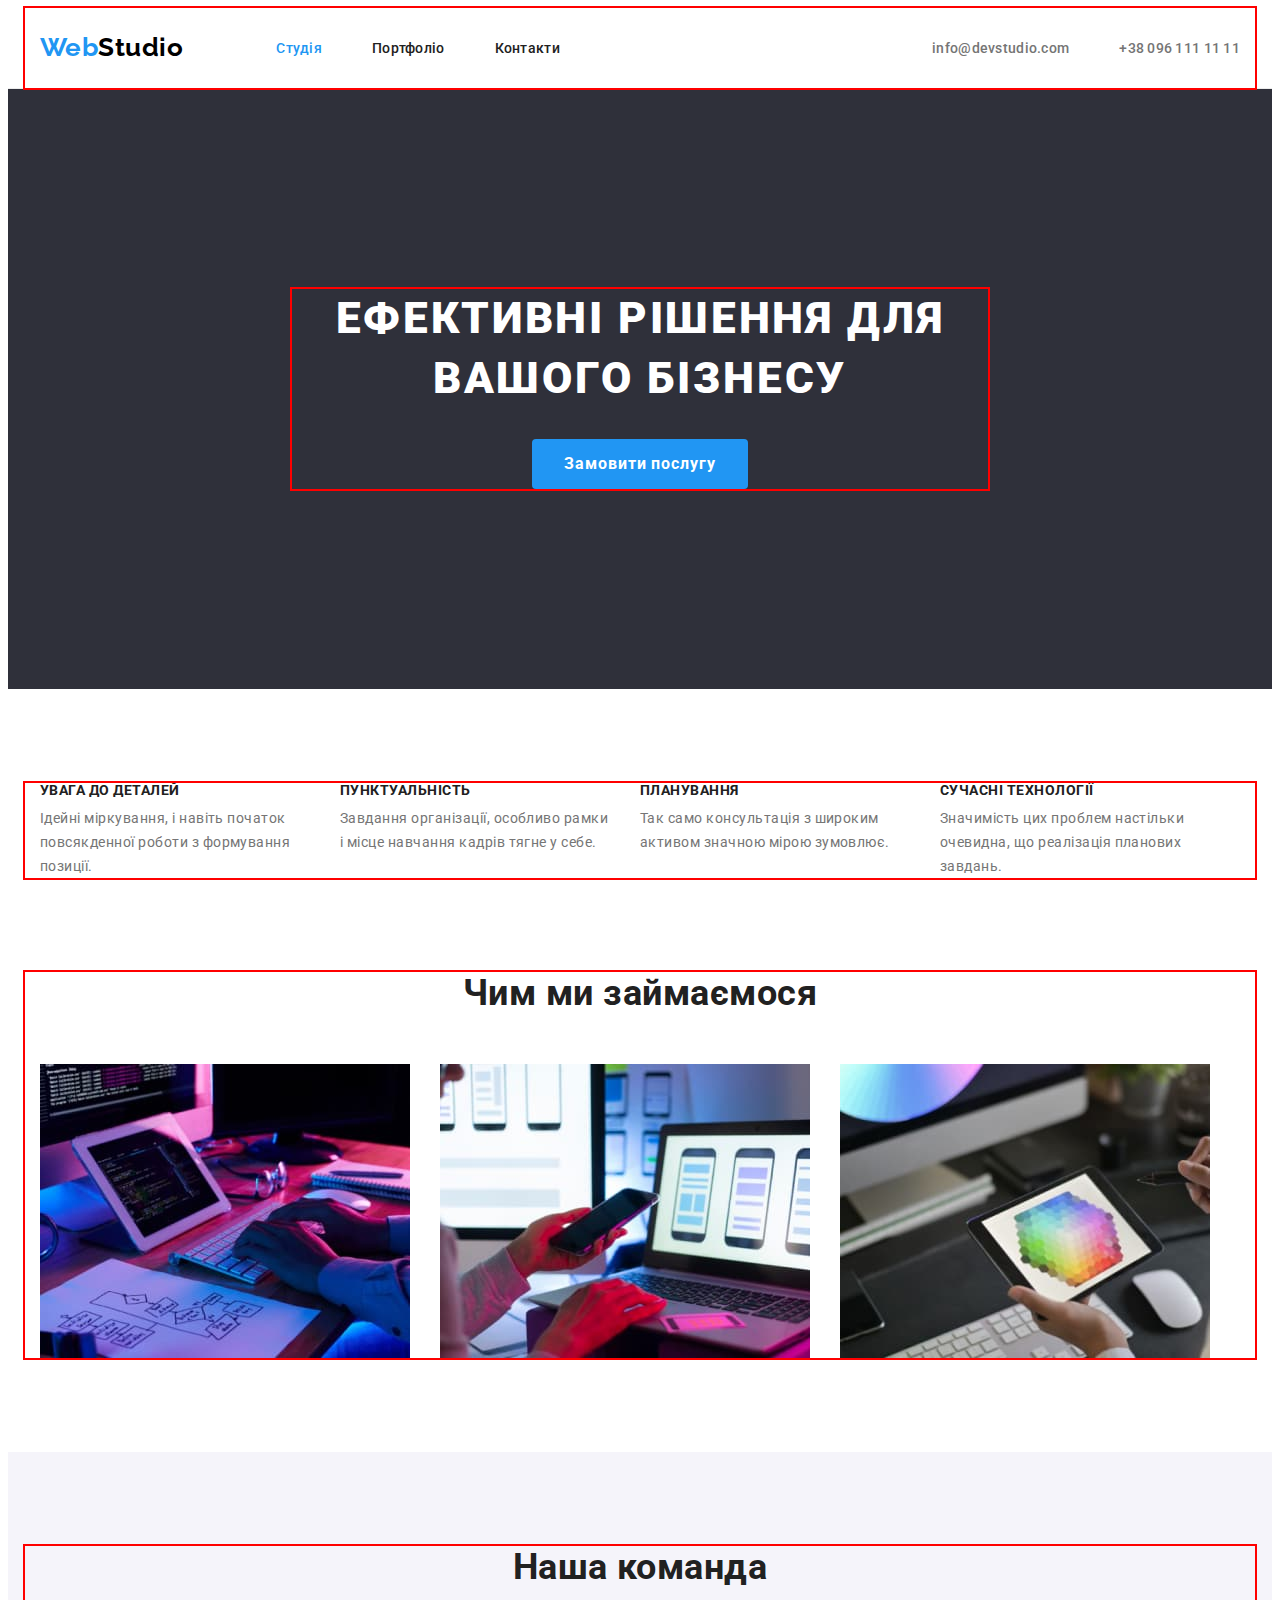
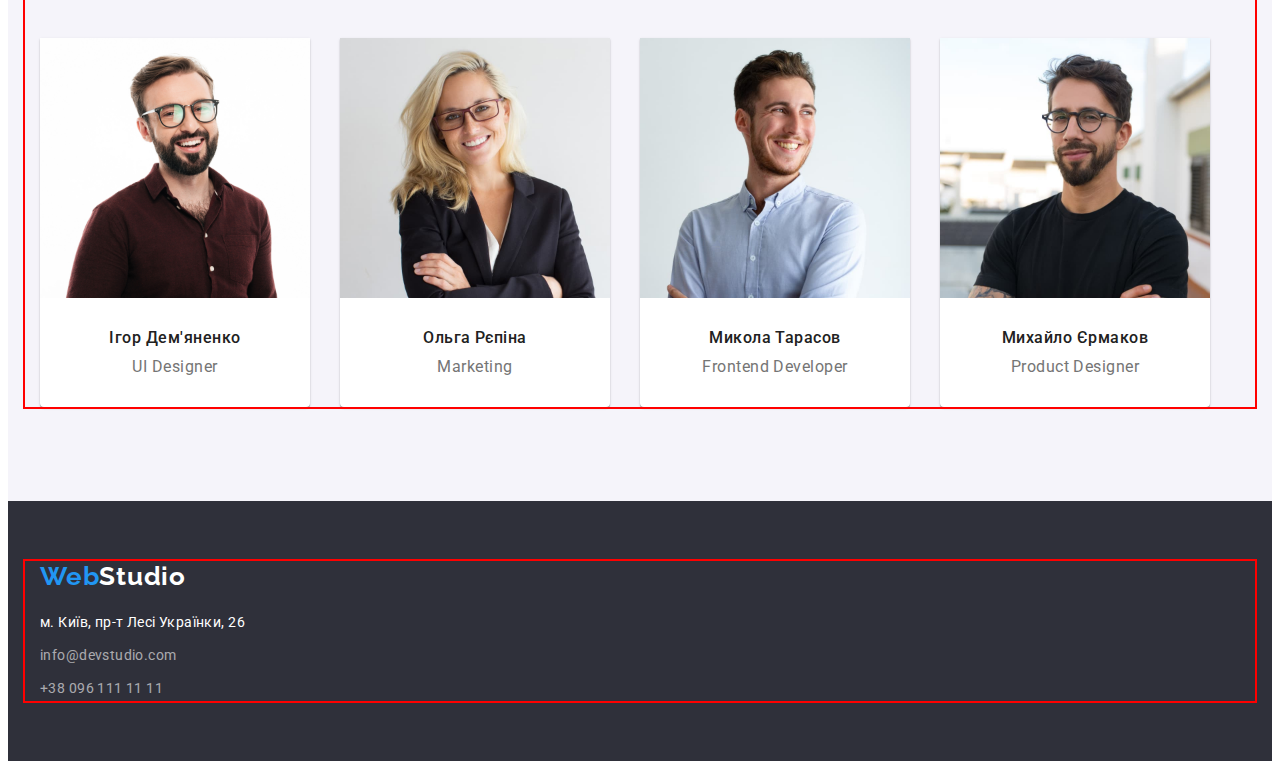
==== commit 4062af94: "сподіваюся все" ====
--- a/index.html
+++ b/index.html
@@ -143,7 +143,7 @@
       <!--4 блок Команда-->
       <section class="section team-section">
         <div class="container team-container">
-          <h2 class="section-title">Наша команда</h2>
+          <h2 class="section-title-work">Наша команда</h2>
           <ul class="list team-list">
             <li class="team-card item">
               <img
@@ -205,36 +205,37 @@
     <!--5 блок Підвал-->
     <footer class="footer">
       <div class="container">
-        <a class="logo-footer link" href="./index.html"
-          ><span class="logo-color">Web</span>Studio</a
-        >
-        <br />
-        <!-- список контактів -->
-        <address class="adress-footer list">
-          <ul class="list footer-contact-list">
-            <li class="item">
-              <a
-                class="footer-contact-link primary-footer"
-                target="_blank"
-                rel="noopener noreferrer nofollow"
-                href="https://goo.gl/maps/Gvm3JpzEVhX5uXV29"
-                >м. Київ, пр-т Лесі Українки, 26</a
-              >
-            </li>
-            <li class="item">
-              <a
-                class="footer-contact-link link"
-                href="mailto:info@devstudio.com"
-                >info@devstudio.com</a
-              >
-            </li>
-            <li class="item">
-              <a class="footer-contact-link link" href="tel:+380961111111"
-                >+38 096 111 11 11</a
-              >
-            </li>
-          </ul>
-        </address>
+        <div class="footer-adress-block">
+          <a class="logo-footer link" href="./index.html"
+            ><span class="logo-color">Web</span>Studio</a
+          >
+          <!-- список контактів -->
+          <address class="adress-footer list">
+            <ul class="list footer-contact-list">
+              <li class="item">
+                <a
+                  class="footer-contact-link primary-footer"
+                  target="_blank"
+                  rel="noopener noreferrer nofollow"
+                  href="https://goo.gl/maps/Gvm3JpzEVhX5uXV29"
+                  >м. Київ, пр-т Лесі Українки, 26</a
+                >
+              </li>
+              <li class="item">
+                <a
+                  class="footer-contact-link link"
+                  href="mailto:info@devstudio.com"
+                  >info@devstudio.com</a
+                >
+              </li>
+              <li class="item">
+                <a class="footer-contact-link link" href="tel:+380961111111"
+                  >+38 096 111 11 11</a
+                >
+              </li>
+            </ul>
+          </address>
+        </div>
       </div>
     </footer>
   </body>
--- a/css/styles.css
+++ b/css/styles.css
@@ -47,7 +47,7 @@
   margin-right: auto;
   margin-bottom: 0;
   padding: 0px 15px;
-  /* outline: 2px solid red; */
+  outline: 2px solid red;
 }
 
 /* прибираємо крапки списків */
@@ -119,8 +119,6 @@
 .header-list {
   display: flex;
   gap: 50px;
- padding-top: 32px;
- padding-bottom: 32px;
   align-items: center;
 }
 
@@ -152,6 +150,8 @@
   line-height: 16px;
   letter-spacing: 0.02em;
   color: var(--secondary-text-color);
+  padding-top: 32px;
+  padding-bottom: 32px;
 }
 
 .header-nav-link:hover,
@@ -218,7 +218,8 @@
 /* блок Переваги */
 
 .section {
-  padding: 94px 0px;
+  padding-top: 94px;
+  padding-bottom: 94px;
 }
 
 .features-list {
@@ -233,8 +234,7 @@
 .card-features {
   display: block;
   width: 270px;
-    margin-bottom: 10px;
-}
+    }
 
 .features-title {
   font-weight: 700;
@@ -242,7 +242,7 @@
   line-height: 1.14;
   text-transform: uppercase;
   margin: 0;
-  padding-bottom: 8px;
+  margin-bottom: 8px;
 }
 
 .features-text {
@@ -257,7 +257,9 @@
     padding-top: 0;
 }
 .section-title-work {
-  margin-bottom: 50px;
+  font-size: 36px;
+    line-height: 42px;
+    margin-bottom: 50px;
 }
 .work-list {
   display: flex;
@@ -337,6 +339,11 @@
   background-color: var(--hero-background-color);
   color: var(--footer-text-color)
 }
+.footer-adress-block {
+  display: flex;
+  flex-direction: column;
+}
+
 .logo-footer {
   display: inline-block;
     text-decoration: none;
@@ -388,19 +395,19 @@
 /* ---------------------------------------------- */
 /* --------------------ПОРТФОЛИО----------------- */
 /* ---------------------------------------------- */
-.portfolio-header {
-  margin-bottom: 94px;
-}
-.portfolio-button-container {
-  /* padding-bottom: 56px; */
-}
+
+
+/* .portfolio-button-container {
+ margin-top: 94px;
+ margin-bottom: 34px;  */
+/* } */
 .portfolio-button-list {
   display: flex;
   justify-content: center;
   align-items: center;
-  margin-bottom: 50px;
-  gap: 8px;
-}
+    gap: 8px;
+    margin-bottom: 50px;
+  }
 
 .portfolio-button {
   font-family: "Roboto", sans-serif;
@@ -408,7 +415,7 @@
   font-size: 16px;
   line-height: 1.63;
   letter-spacing: 0.03em;
-  height: 38px;
+  padding: 6px 22px;  
   border: none;
   border-radius: 4px;
   background-color: var(--team-background-color);
@@ -432,7 +439,7 @@
   width: calc ((100% - 240) /9);
 }
 
-portfolio-list>.list {
+portfolio-list> .list {
   flex-basis: calc(100% / 3 - 30px);
   margin-left: 30px;
   margin-top: 30px;
@@ -449,8 +456,8 @@
   font-size: 18px;
   line-height: 2;
   letter-spacing: 0.06em;
-  padding-top: 20px;
-  padding-bottom: 4px;
+  /* padding-top: 20px; */
+  margin-bottom: 4px;
 }
 
 .portfolio-list-text {
